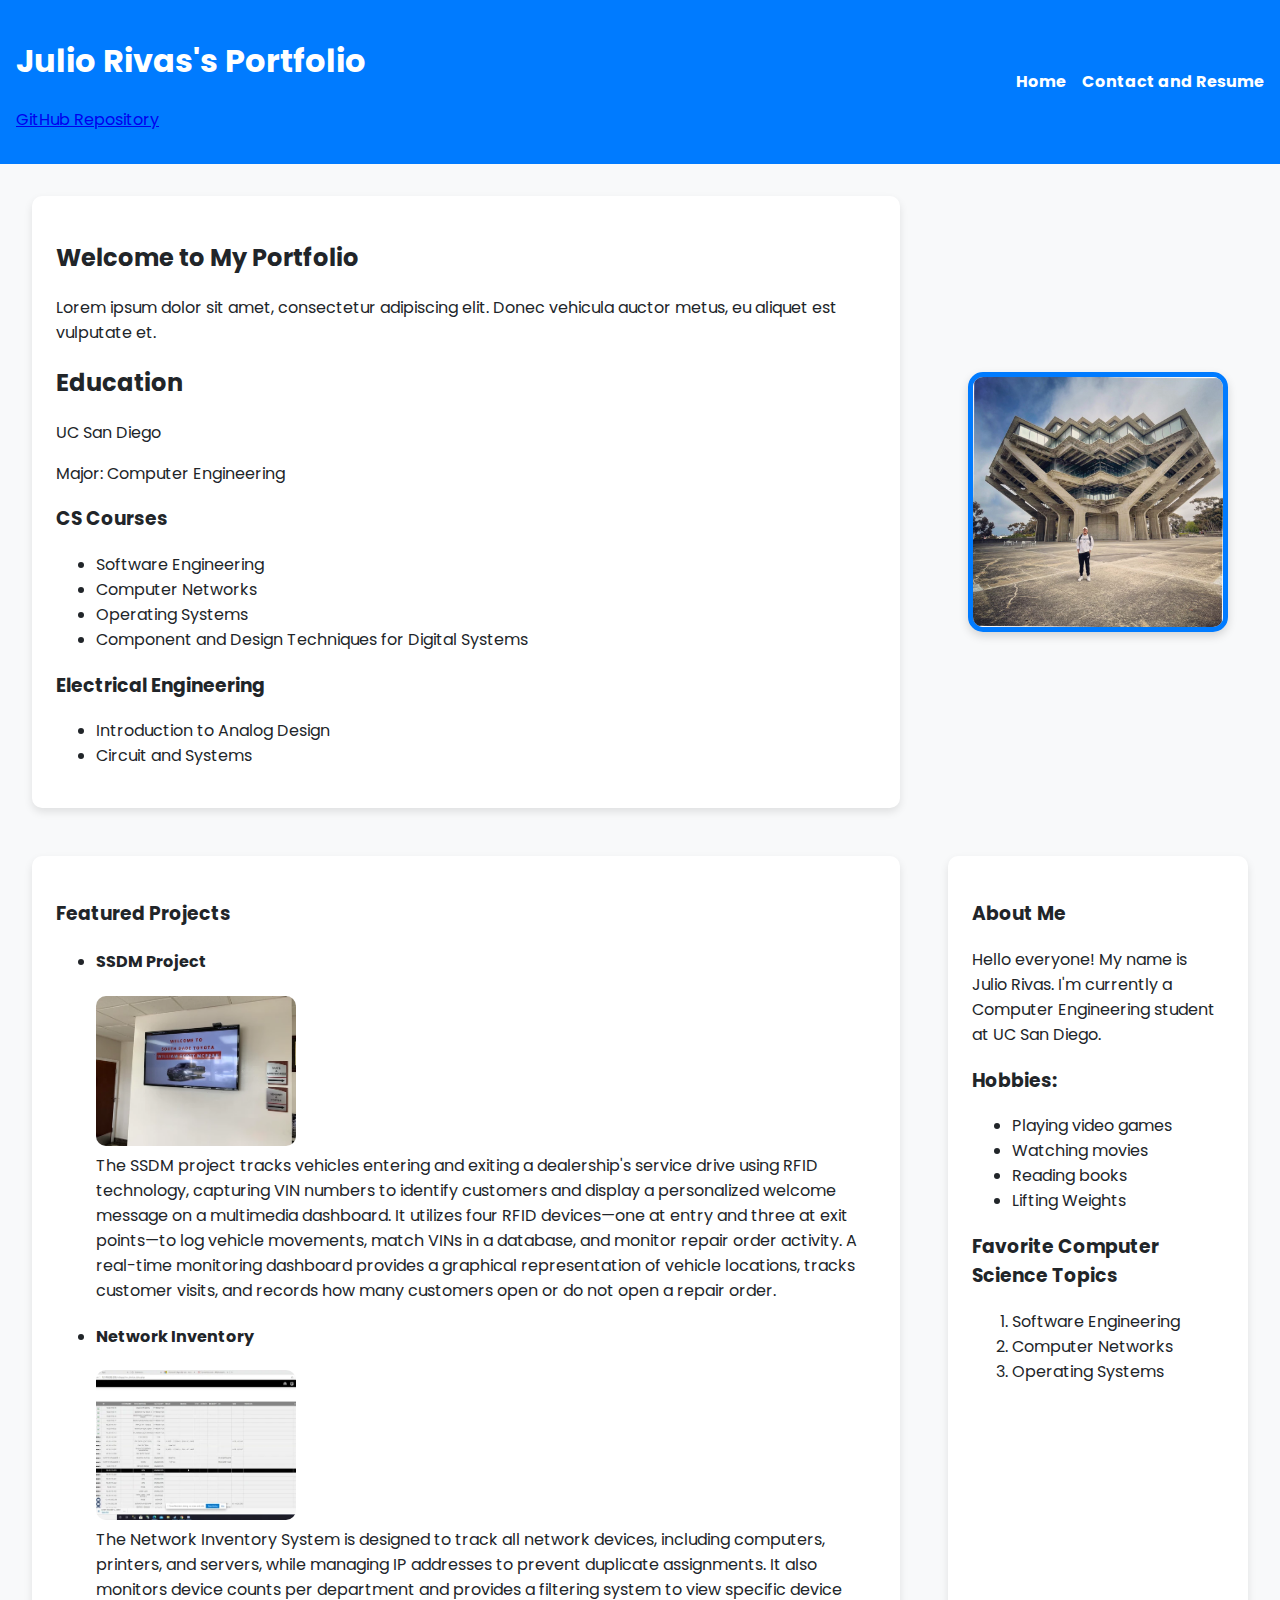
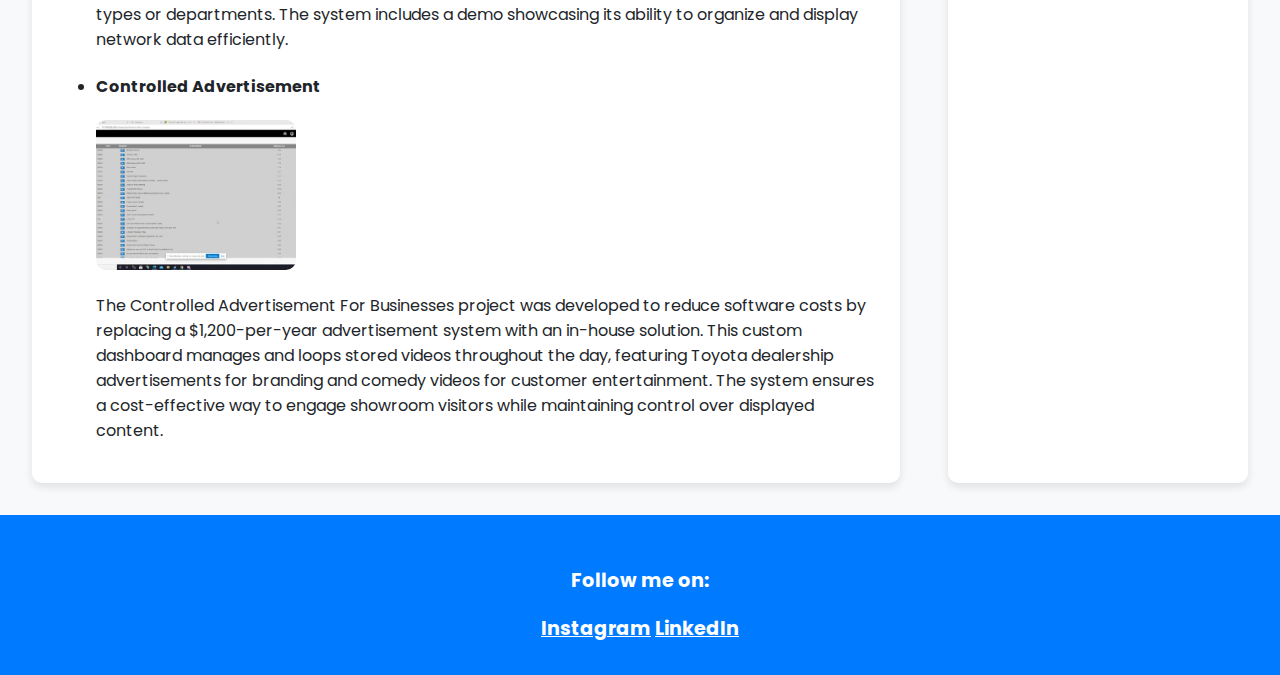
==== index.html @ c7944c4c "part 1 done" ====
<!DOCTYPE html>
<html lang="en">
<head>
    <meta charset="UTF-8">
    <meta name="viewport" content="width=device-width, initial-scale=1.0">
    <title>Home - Portfolio</title>
    
    <!-- Requirement: Link to External CSS -->
    <link rel="stylesheet" href="styles.css">
    
    <!-- Requirement: Custom Fonts with Fallback -->
    <link rel="preconnect" href="https://fonts.googleapis.com">
    <link rel="preconnect" href="https://fonts.gstatic.com" crossorigin>
    <link href="https://fonts.googleapis.com/css2?family=Poppins:wght@300;400;700&display=swap" rel="stylesheet">
    
    <!-- Requirement: Website and GitHub Repo Link (First Page) -->
    <meta name="author" content="Your Name">
</head>
<body>

    <!-- Requirement: Include Website & GitHub Link on First Page -->
    <header>
        <hgroup>
            <h1>Julio Rivas's Portfolio</h1>
            <p><a href="https://github.com/yourusername/yourrepo" target="_blank">GitHub Repository</a></p>
        </hgroup>

        <!-- Requirement: Navigation Menu (Semantically Structured) -->
        <nav>
            <ul class="nav-menu">
                <li><a href="index.html">Home</a></li>
                <li><a href="contact.html">Contact and Resume</a></li>
            </ul>
        </nav>
    </header>

    <main>
        <!-- Requirement: Structuring Content Properly -->
        <section class="intro">
            <h2>Welcome to My Portfolio</h2>
            <p>Lorem ipsum dolor sit amet, consectetur adipiscing elit. Donec vehicula auctor metus, eu aliquet est vulputate et.</p>
            <h2>Education</h2>
            <p>UC San Diego</p>
            <p>Major: Computer Engineering</p>
            <section>
                <h3>CS Courses</h3>
                <ul>
                    <li>Software Engineering</li>
                    <li>Computer Networks</li>
                    <li>Operating Systems</li>
                    <li>Component and Design Techniques for Digital Systems</li>
                </ul>
            </section>
            <section>
                <h3>Electrical Engineering</h3>
                <ul>
                    <li>Introduction to Analog Design</li>
                    <li>Circuit and Systems</li>
                </ul>
            </section>
        </section>
        
        <aside class="sidebar">
            <img src="profile.jpg" alt="Profile Picture">
        </aside>
        <!-- Requirement: Structuring Projects Section -->
        <section class="projects">
            <h3>Featured Projects</h3>
            <ul class="project-list">
                <li>
                    <h4>SSDM Project</h4>
                    <img src="adverproj.webp" alt="Project Thumbnail 1">
                    <br>The SSDM project tracks vehicles entering and exiting a dealership's service drive using RFID technology, capturing VIN numbers to identify customers and display a personalized welcome message on a multimedia dashboard. It utilizes four RFID devices—one at entry and three at exit points—to log vehicle movements, match VINs in a database, and monitor repair order activity. A real-time monitoring dashboard provides a graphical representation of vehicle locations, tracks customer visits, and records how many customers open or do not open a repair order.
                    <!-- Requirement: Cite Image Source -->
                </li>
                <li>
                    <h4>Network Inventory</h4>
                    <img src="networkinventory.webp" alt="Project Thumbnail 2">
                    <br>The Network Inventory System is designed to track all network devices, including computers, printers, and servers, while managing IP addresses to prevent duplicate assignments. It also monitors device counts per department and provides a filtering system to view specific device types or departments. The system includes a demo showcasing its ability to organize and display network data efficiently.
                </li>
                <li>
                    <h4>Controlled Advertisement</h4>
                    <img src="controlled.webp" alt="Project Thumbnail 3">
                    <p>The Controlled Advertisement For Businesses project was developed to reduce software costs by replacing a $1,200-per-year advertisement system with an in-house solution. This custom dashboard manages and loops stored videos throughout the day, featuring Toyota dealership advertisements for branding and comedy videos for customer entertainment. The system ensures a cost-effective way to engage showroom visitors while maintaining control over displayed content.</p>
                </li>
            </ul>
        </section>

        <section class="about">
            <h3>About Me</h3>
            Hello everyone! My name is Julio Rivas. I'm currently a Computer Engineering student at UC San Diego.
            <h3>Hobbies:</h3>
            <ul>
                <li>Playing video games</li>
                <li>Watching movies</li>
                <li>Reading books</li>
                <li>Lifting Weights</li>
            </ul>
            <h3>Favorite Computer Science Topics</h3>
            <ol>
                <li>Software Engineering</li>
                <li>Computer Networks</li>
                <li>Operating Systems</li>
        </section>
    </main>

    <footer>
        <p>Follow me on:</p>
        <a href="#">Instagram</a>
        <a href="#">LinkedIn</a>
    </footer>

</body>
</html>
---- styles.css ----
/* =========================================
   ✅ Requirement: CSS Variables (With Fallbacks)
   ========================================= */
   :root {
    --primary-color: #007bff;
    --secondary-color: #6c757d;
    --bg-color: #f8f9fa;
    --text-color: #212529;
    --accent-color: color-mix(in srgb, var(--primary-color) 70%, white);
    
    /* Fallbacks */
    --fallback-bg-color: #ffffff;
}

/* =========================================
   ✅ Requirement: Custom Fonts (With Fallbacks)
   ========================================= */
body {
    font-family: 'Poppins', Arial, sans-serif;
    background-color: var(--bg-color, --fallback-bg-color);
    color: var(--text-color);
    margin: 0;
    padding: 0;
}

/* =========================================
   ✅ Requirement: Layout Using CSS Grid & Flexbox (10 pts)
   ========================================= */
body {
    display: grid;
    grid-template-rows: auto 1fr auto;
    grid-template-columns: 1fr;
    min-height: 100dvh; /* ✅ Dynamic viewport units (1 pt) */
}

header {
    display: flex;
    justify-content: space-between;
    align-items: center;
    background: var(--primary-color);
    color: white;
    padding: 1rem;
}

.nav-menu {
    display: flex;
    gap: 1rem;
    list-style: none;
    padding: 0;
}

.nav-menu li a {
    text-decoration: none;
    color: white;
    font-weight: bold;
}

main {
    display: grid;
    grid-template-columns: 1fr 300px; /* "About Me" takes 1 part, "Projects" takes 2 parts */
    gap: 3rem;
    padding: 2rem;
    align-items: stretch;
}

/* About Me - Smaller Section */
.about {
    background: white;
    padding: 1.5rem;
    border-radius: 10px;
    box-shadow: 0 4px 8px rgba(0, 0, 0, 0.1);
}

/* Featured Projects - Bigger Section */
.projects {
    background: white;
    padding: 1.5rem;
    border-radius: 10px;
    box-shadow: 0 4px 8px rgba(0, 0, 0, 0.1);
}

.intro, .about, .projects {
    padding: 1.5rem;
    background: white;
    border-radius: 10px;
    box-shadow: 0 4px 8px rgba(0, 0, 0, 0.1);
}

/* =========================================
   ✅ Sidebar Profile Image Styling - Equal Dimensions & Border
   ========================================= */
.sidebar {
    display: flex;
    justify-content: center;
    align-items: center;
    padding: 1rem;
}

/* ✅ Profile Image - Perfect Square with Border */
.sidebar img {
    width: 250px; /* Ensures equal width */
    height: 250px; /* Ensures equal height */
    object-fit: cover; /* Keeps image proportionally cropped */
    border-radius: 15px; /* Soft rounded corners */
    border: 5px solid #007bff; /* Adds a blue border */
    box-shadow: 0 4px 10px rgba(0, 0, 0, 0.15); /* Soft shadow effect */
    transition: transform 0.3s ease-in-out; /* Smooth hover effect */
}

/* ✅ Hover Effect - Slight Scale */
.sidebar img:hover {
    transform: scale(1.05); /* Enlarges slightly on hover */
}


/* =========================================
   ✅ Requirement: CSS Animations, Transitions & Transforms (3 pts each)
   ========================================= */
.projects img {
    width: 100%;
    max-width: 200px;
    border-radius: 10px;
    transition: transform 0.3s ease-in-out; /* ✅ Transitions (3 pts) */
}

.projects img:hover {
    transform: scale(1.1) rotate(5deg); /* ✅ Transforms (3 pts) */
}

@keyframes fadeIn {
    from {
        opacity: 0;
        transform: translateY(10px);
    }
    to {
        opacity: 1;
        transform: translateY(0);
    }
}

.projects {
    animation: fadeIn 0.8s ease-in-out; /* ✅ Animations (3 pts) */
}

/* =========================================
   ✅ Requirement: Media Queries for Responsive Design (Part 3)
   ========================================= */
@media (max-width: 768px) {
    main {
        grid-template-columns: 1fr; /* Stack layout */
    }
    
    .nav-menu {
        flex-direction: column;
        align-items: center;
    }
}

/* =========================================
   ✅ Requirement: New CSS Selectors (Extra Credit)
   ========================================= */
.projects:has(img:hover) {
    background-color: var(--accent-color);
}

/* =========================================
   ✅ Contact Page Styling
   ========================================= */

/* Form Styling */
.contact-form {
    max-width: 70%;
    margin: auto;
    padding: 1.5rem;
    background: white;
    border-radius: 10px;
    box-shadow: 0 4px 8px rgba(0, 0, 0, 0.1);
}

fieldset {
    border: 2px solid var(--primary-color);
    padding: 1rem;
    border-radius: 5px;
}

legend {
    font-weight: bold;
}

label {
    display: block;
    margin-top: 1rem;
    font-weight: 600;
}

input, textarea {
    width: 100%;
    padding: 0.5rem;
    border: 1px solid var(--secondary-color);
    border-radius: 5px;
    font-size: 1rem;
}

button[type="submit"] {
    background: var(--primary-color);
    color: white;
    padding: 0.7rem 1.5rem;
    border: none;
    border-radius: 5px;
    cursor: pointer;
    margin-top: 1rem;
    transition: background 0.3s ease-in-out;
}

button[type="submit"]:hover {
    background: var(--accent-color);
}

/* ✅ Requirement: Dialog Box (CSS-Only) */
dialog {
    border: none;
    padding: 1rem;
    border-radius: 10px;
    box-shadow: 0 4px 8px rgba(0, 0, 0, 0.2);
    background: var(--bg-color);
    width: 300px;
    text-align: center;
}

/* Responsive Form Layout */
@media (max-width: 768px) {
    .contact-form {
        width: 90%;
    }
}

/* =========================================
   ✅ Contact Page Styling (Resume + Form Side by Side)
   ========================================= */

.contact-container {
    display: grid;
    grid-template-columns: 1fr 1fr;
    gap: 1rem;
    padding: 2rem;
}

/* Resume Section */
.resume-section {
    background: white;
    padding: 1.5rem;
    border-radius: 10px;
    box-shadow: 0 4px 8px rgba(0, 0, 0, 0.1);
}

.resume-section h2 {
    text-align: center;
}

/* Contact Form */
.contact-form {
    width: 100%;
    height: 80%;
    padding: 1.5rem;
    background: white;
    border-radius: 10px;
    box-shadow: 0 4px 8px rgba(0, 0, 0, 0.1);
}

/* Career Type Radio Buttons */
.career-type {
    display: flex;
    gap: 1rem;
    margin-top: 0.5rem;
}

/* Responsive Design */
@media (max-width: 768px) {
    .contact-container {
        grid-template-columns: 1fr; /* Stack layout for small screens */
    }

    .resume-section, .contact-form {
        width: 100%;
    }
}

/* =========================================
   ✅ Footer Styling - Thicker & Blue Color
   ========================================= */
footer {
    background-color: #007bff; /* Blue color */
    color: white;
    text-align: center;
    padding: 2rem 0; /* Increased padding to make it thicker */
    font-size: 1.2rem; /* Slightly larger font */
    font-weight: bold;
    position: relative;
    width: 100%;
}

/* Style links inside the footer */
footer a {
    color: white;
    text-decoration: underline;
}

footer a:hover {
    text-decoration: none;
}
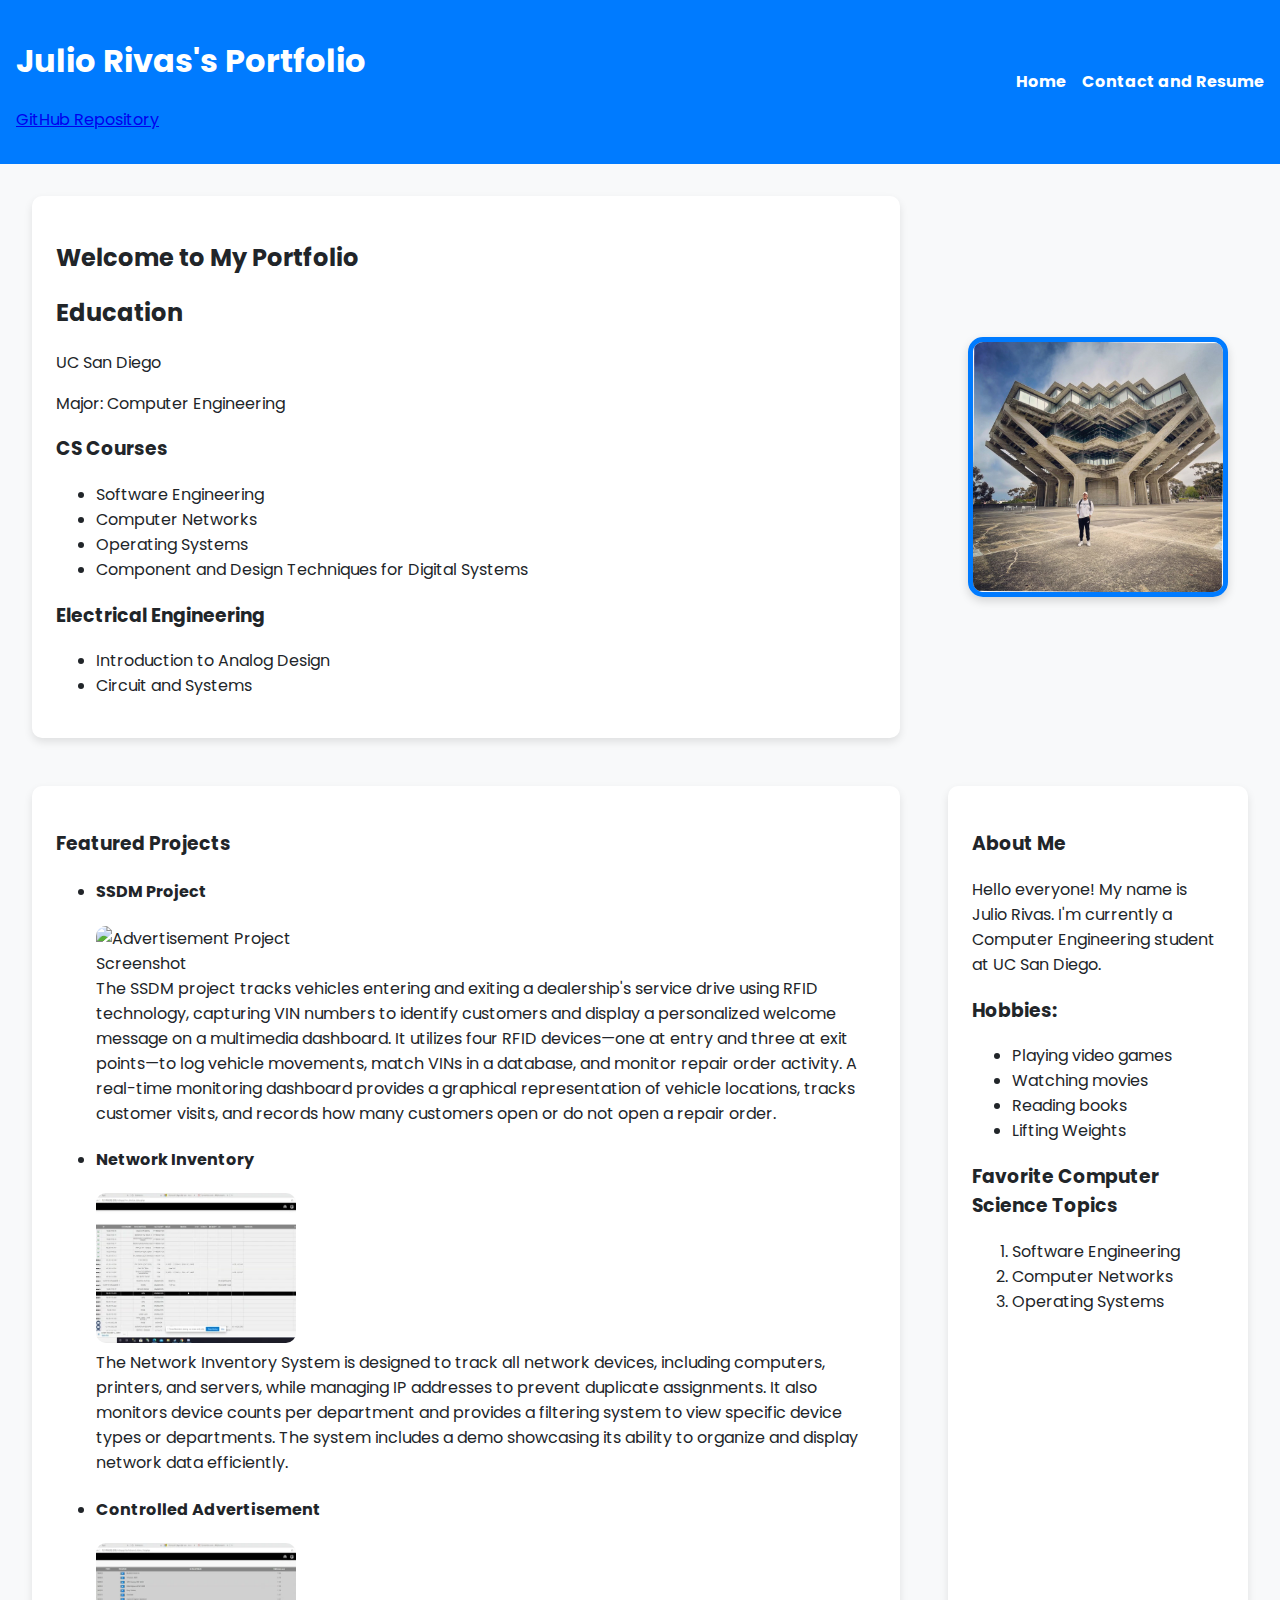
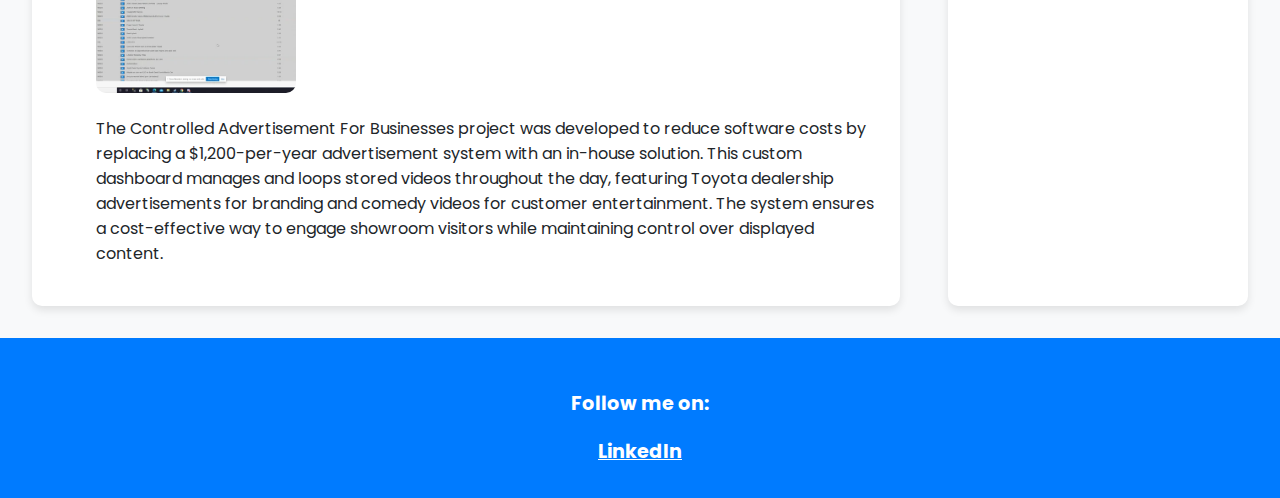
==== commit ec331c9b: "done" ====
--- a/index.html
+++ b/index.html
@@ -22,7 +22,7 @@
     <header>
         <hgroup>
             <h1>Julio Rivas's Portfolio</h1>
-            <p><a href="https://github.com/yourusername/yourrepo" target="_blank">GitHub Repository</a></p>
+            <p><a href="https://github.com/jrivas112" target="_blank">GitHub Repository</a></p>
         </hgroup>
 
         <!-- Requirement: Navigation Menu (Semantically Structured) -->
@@ -38,7 +38,6 @@
         <!-- Requirement: Structuring Content Properly -->
         <section class="intro">
             <h2>Welcome to My Portfolio</h2>
-            <p>Lorem ipsum dolor sit amet, consectetur adipiscing elit. Donec vehicula auctor metus, eu aliquet est vulputate et.</p>
             <h2>Education</h2>
             <p>UC San Diego</p>
             <p>Major: Computer Engineering</p>
@@ -69,18 +68,18 @@
             <ul class="project-list">
                 <li>
                     <h4>SSDM Project</h4>
-                    <img src="adverproj.webp" alt="Project Thumbnail 1">
+                    <img src="assets/dverproj.webp" alt="Advertisement Project Screenshot">
                     <br>The SSDM project tracks vehicles entering and exiting a dealership's service drive using RFID technology, capturing VIN numbers to identify customers and display a personalized welcome message on a multimedia dashboard. It utilizes four RFID devices—one at entry and three at exit points—to log vehicle movements, match VINs in a database, and monitor repair order activity. A real-time monitoring dashboard provides a graphical representation of vehicle locations, tracks customer visits, and records how many customers open or do not open a repair order.
                     <!-- Requirement: Cite Image Source -->
                 </li>
                 <li>
                     <h4>Network Inventory</h4>
-                    <img src="networkinventory.webp" alt="Project Thumbnail 2">
+                    <img src="assets/networkinventory.webp" alt="Network Inventory Project Screenshot">
                     <br>The Network Inventory System is designed to track all network devices, including computers, printers, and servers, while managing IP addresses to prevent duplicate assignments. It also monitors device counts per department and provides a filtering system to view specific device types or departments. The system includes a demo showcasing its ability to organize and display network data efficiently.
                 </li>
                 <li>
                     <h4>Controlled Advertisement</h4>
-                    <img src="controlled.webp" alt="Project Thumbnail 3">
+                    <img src="assets/controlled.webp" alt="Controlled Advertisement Project Screenshot">
                     <p>The Controlled Advertisement For Businesses project was developed to reduce software costs by replacing a $1,200-per-year advertisement system with an in-house solution. This custom dashboard manages and loops stored videos throughout the day, featuring Toyota dealership advertisements for branding and comedy videos for customer entertainment. The system ensures a cost-effective way to engage showroom visitors while maintaining control over displayed content.</p>
                 </li>
             </ul>
@@ -106,8 +105,7 @@
 
     <footer>
         <p>Follow me on:</p>
-        <a href="#">Instagram</a>
-        <a href="#">LinkedIn</a>
+        <a href="www.linkedin.com/in/juliomidence">LinkedIn</a>
     </footer>
 
 </body>
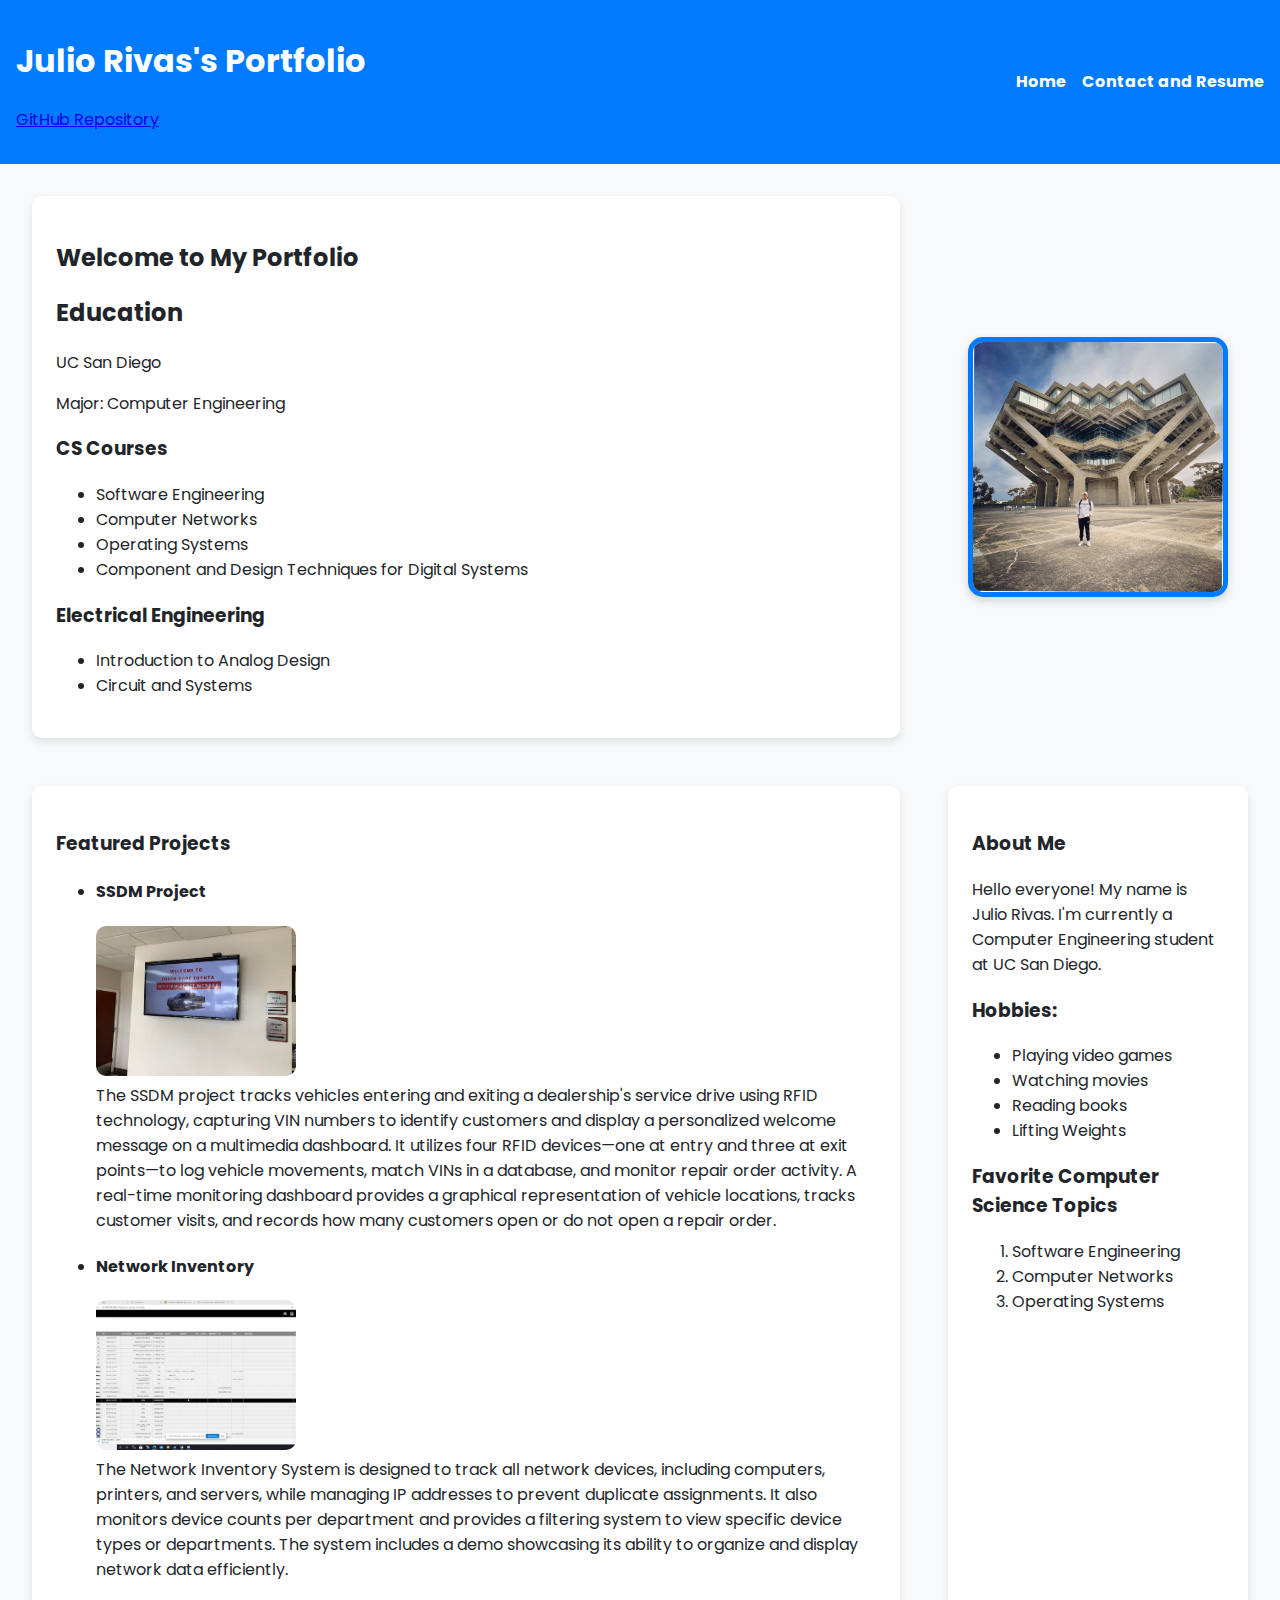
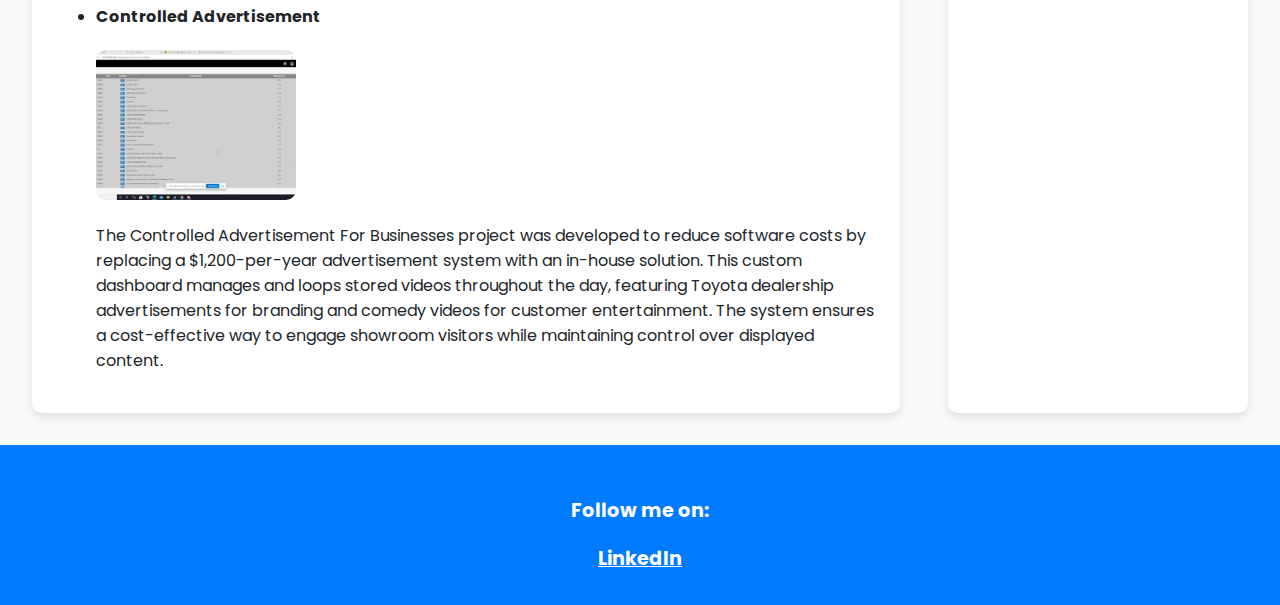
==== commit 2292323f: "Done" ====
--- a/index.html
+++ b/index.html
@@ -68,7 +68,7 @@
             <ul class="project-list">
                 <li>
                     <h4>SSDM Project</h4>
-                    <img src="assets/dverproj.webp" alt="Advertisement Project Screenshot">
+                    <img src="assets/adverproj.webp" alt="Advertisement Project Screenshot">
                     <br>The SSDM project tracks vehicles entering and exiting a dealership's service drive using RFID technology, capturing VIN numbers to identify customers and display a personalized welcome message on a multimedia dashboard. It utilizes four RFID devices—one at entry and three at exit points—to log vehicle movements, match VINs in a database, and monitor repair order activity. A real-time monitoring dashboard provides a graphical representation of vehicle locations, tracks customer visits, and records how many customers open or do not open a repair order.
                     <!-- Requirement: Cite Image Source -->
                 </li>
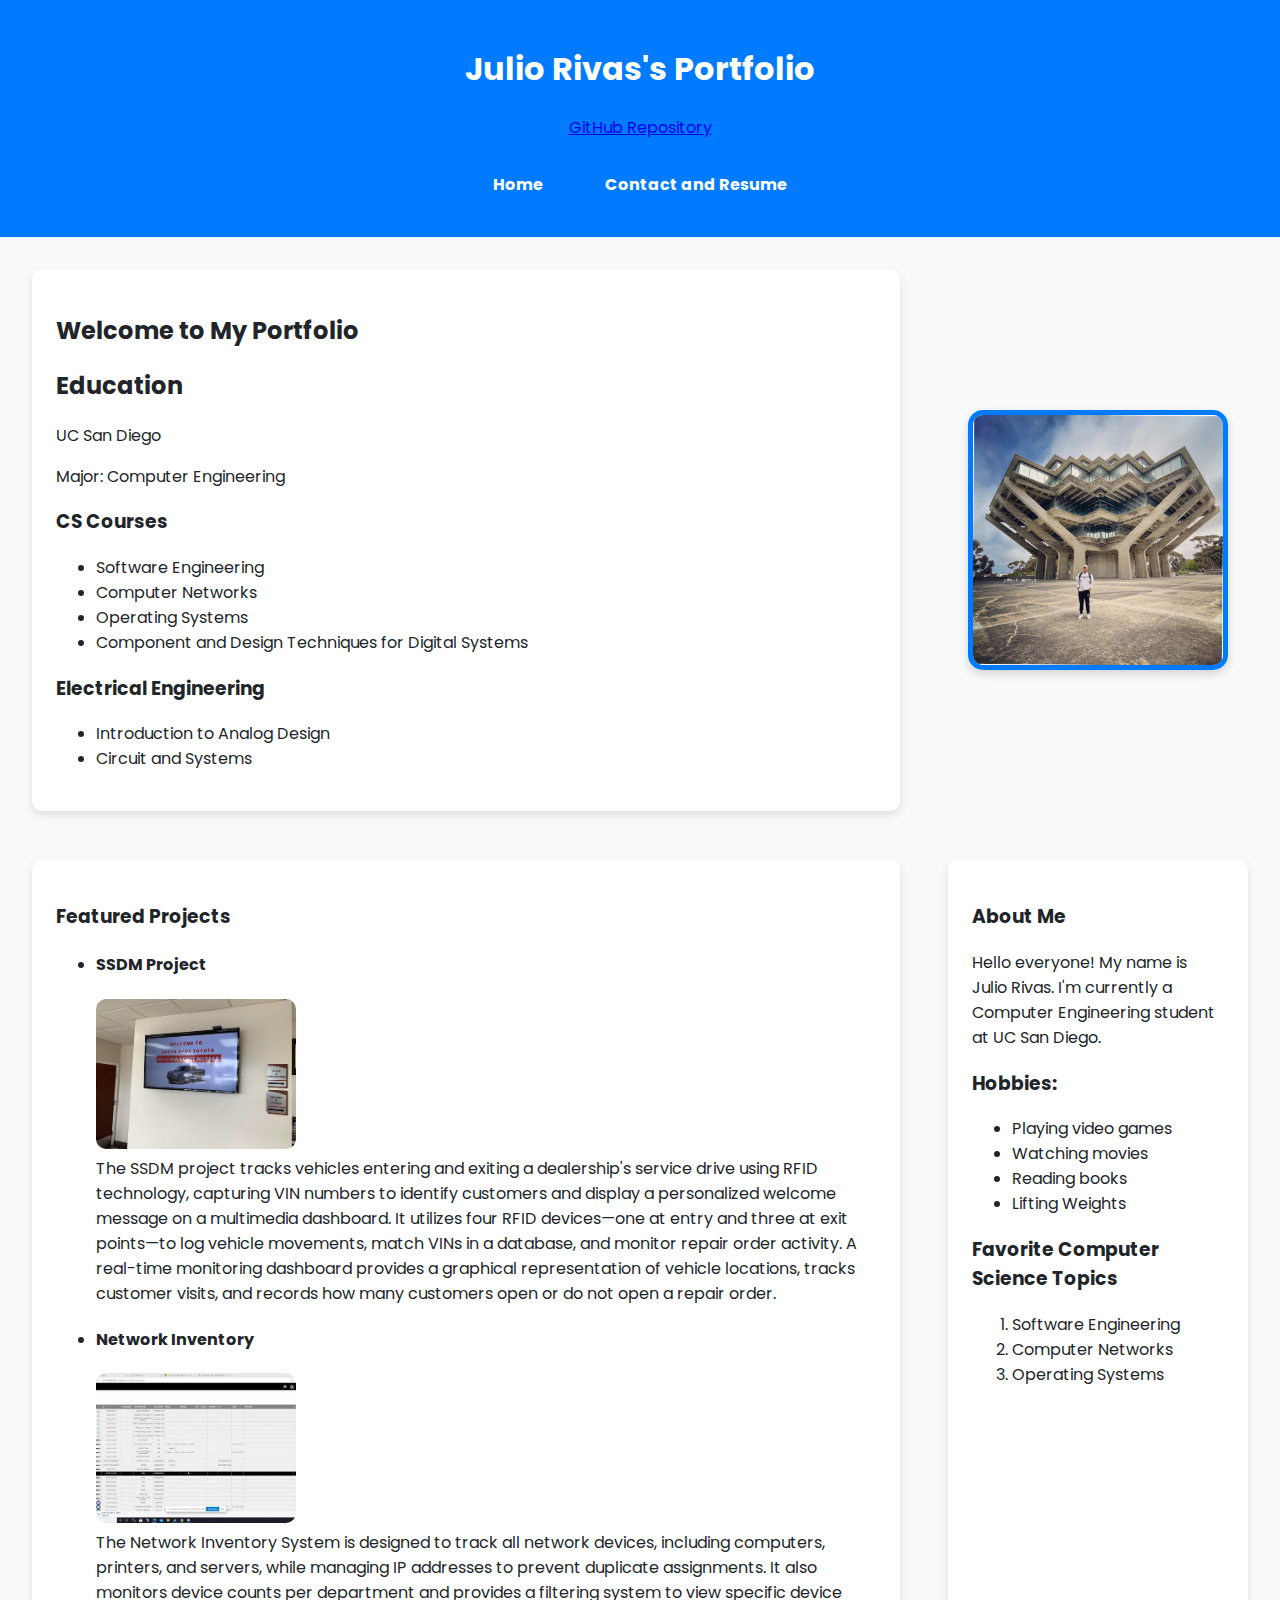
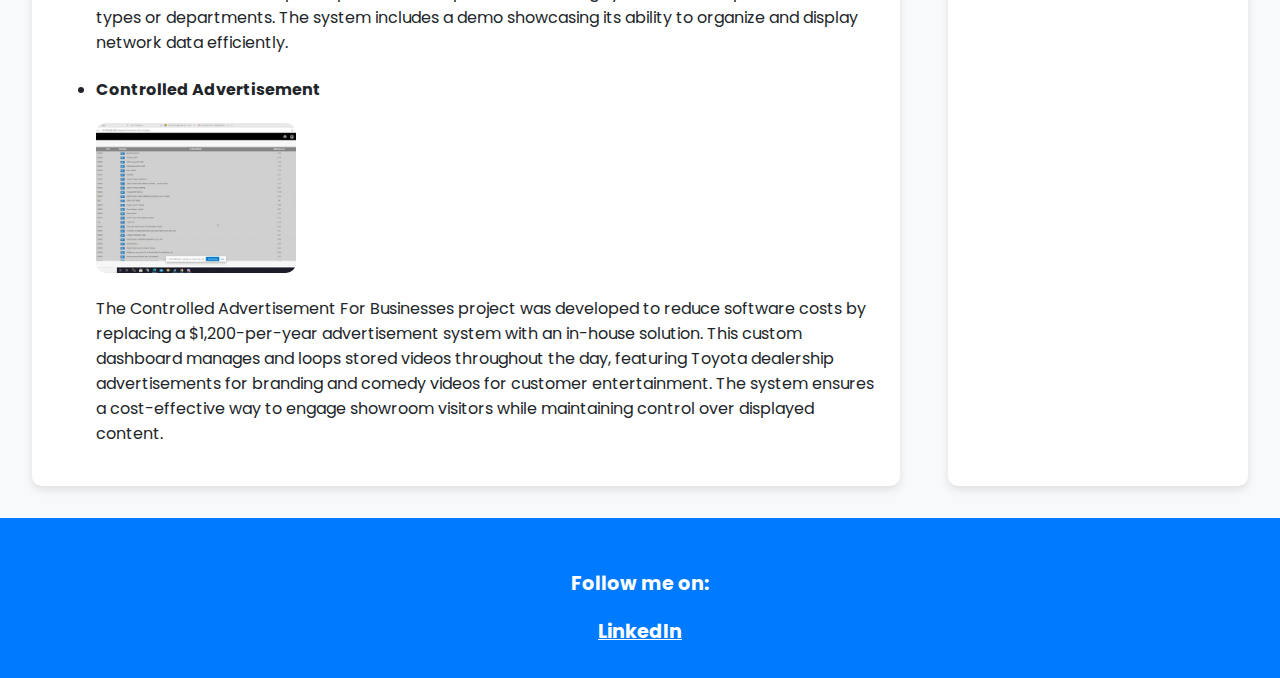
==== commit 2412598a: "Done" ====
--- a/index.html
+++ b/index.html
@@ -5,27 +5,22 @@
     <meta name="viewport" content="width=device-width, initial-scale=1.0">
     <title>Home - Portfolio</title>
     
-    <!-- Requirement: Link to External CSS -->
     <link rel="stylesheet" href="styles.css">
     
-    <!-- Requirement: Custom Fonts with Fallback -->
     <link rel="preconnect" href="https://fonts.googleapis.com">
     <link rel="preconnect" href="https://fonts.gstatic.com" crossorigin>
     <link href="https://fonts.googleapis.com/css2?family=Poppins:wght@300;400;700&display=swap" rel="stylesheet">
     
-    <!-- Requirement: Website and GitHub Repo Link (First Page) -->
     <meta name="author" content="Your Name">
 </head>
 <body>
 
-    <!-- Requirement: Include Website & GitHub Link on First Page -->
     <header>
         <hgroup>
             <h1>Julio Rivas's Portfolio</h1>
             <p><a href="https://github.com/jrivas112" target="_blank">GitHub Repository</a></p>
         </hgroup>
 
-        <!-- Requirement: Navigation Menu (Semantically Structured) -->
         <nav>
             <ul class="nav-menu">
                 <li><a href="index.html">Home</a></li>
@@ -35,7 +30,6 @@
     </header>
 
     <main>
-        <!-- Requirement: Structuring Content Properly -->
         <section class="intro">
             <h2>Welcome to My Portfolio</h2>
             <h2>Education</h2>
@@ -60,9 +54,8 @@
         </section>
         
         <aside class="sidebar">
-            <img src="profile.jpg" alt="Profile Picture">
+            <img src="assets/profile.jpg" alt="Profile Picture">
         </aside>
-        <!-- Requirement: Structuring Projects Section -->
         <section class="projects">
             <h3>Featured Projects</h3>
             <ul class="project-list">
@@ -70,7 +63,6 @@
                     <h4>SSDM Project</h4>
                     <img src="assets/adverproj.webp" alt="Advertisement Project Screenshot">
                     <br>The SSDM project tracks vehicles entering and exiting a dealership's service drive using RFID technology, capturing VIN numbers to identify customers and display a personalized welcome message on a multimedia dashboard. It utilizes four RFID devices—one at entry and three at exit points—to log vehicle movements, match VINs in a database, and monitor repair order activity. A real-time monitoring dashboard provides a graphical representation of vehicle locations, tracks customer visits, and records how many customers open or do not open a repair order.
-                    <!-- Requirement: Cite Image Source -->
                 </li>
                 <li>
                     <h4>Network Inventory</h4>
--- a/styles.css
+++ b/styles.css
@@ -1,20 +1,12 @@
-/* =========================================
-   ✅ Requirement: CSS Variables (With Fallbacks)
-   ========================================= */
-   :root {
+:root {
     --primary-color: #007bff;
     --secondary-color: #6c757d;
     --bg-color: #f8f9fa;
     --text-color: #212529;
     --accent-color: color-mix(in srgb, var(--primary-color) 70%, white);
-    
-    /* Fallbacks */
     --fallback-bg-color: #ffffff;
 }
 
-/* =========================================
-   ✅ Requirement: Custom Fonts (With Fallbacks)
-   ========================================= */
 body {
     font-family: 'Poppins', Arial, sans-serif;
     background-color: var(--bg-color, --fallback-bg-color);
@@ -23,14 +15,11 @@
     padding: 0;
 }
 
-/* =========================================
-   ✅ Requirement: Layout Using CSS Grid & Flexbox (10 pts)
-   ========================================= */
 body {
     display: grid;
     grid-template-rows: auto 1fr auto;
     grid-template-columns: 1fr;
-    min-height: 100dvh; /* ✅ Dynamic viewport units (1 pt) */
+    min-height: 100dvh;
 }
 
 header {
@@ -42,28 +31,69 @@
     padding: 1rem;
 }
 
+header {
+    display: flex;
+    flex-direction: column;
+    align-items: center;
+    text-align: center;
+    padding: 1.5rem;
+}
+
 .nav-menu {
     display: flex;
-    gap: 1rem;
+    flex-direction: row;
+    gap: 1.5rem;
     list-style: none;
     padding: 0;
-}
-
-.nav-menu li a {
+    margin-top: 1rem;
+}
+
+.nav-menu li {
+    display: inline-block;
+}
+
+.nav-menu a {
     text-decoration: none;
-    color: white;
     font-weight: bold;
+    color: white;
+    background-color: #007bff;
+    padding: 0.7rem 1.2rem;
+    border-radius: 8px;
+    transition: background 0.3s ease-in-out;
+}
+
+.nav-menu a:hover {
+    background-color: #0056b3;
+}
+
+@media (max-width: 768px) {
+    .nav-menu {
+        flex-direction: column;
+        align-items: center;
+        width: 100%;
+        gap: 0.8rem;
+    }
+
+    .nav-menu li {
+        width: 100%;
+        text-align: center;
+    }
+
+    .nav-menu a {
+        display: block;
+        width: 80%;
+        text-align: center;
+    }
 }
 
 main {
     display: grid;
-    grid-template-columns: 1fr 300px; /* "About Me" takes 1 part, "Projects" takes 2 parts */
+    grid-template-columns: 1fr 300px;
     gap: 3rem;
     padding: 2rem;
     align-items: stretch;
 }
 
-/* About Me - Smaller Section */
 .about {
     background: white;
     padding: 1.5rem;
@@ -71,7 +101,6 @@
     box-shadow: 0 4px 8px rgba(0, 0, 0, 0.1);
 }
 
-/* Featured Projects - Bigger Section */
 .projects {
     background: white;
     padding: 1.5rem;
@@ -86,9 +115,6 @@
     box-shadow: 0 4px 8px rgba(0, 0, 0, 0.1);
 }
 
-/* =========================================
-   ✅ Sidebar Profile Image Styling - Equal Dimensions & Border
-   ========================================= */
 .sidebar {
     display: flex;
     justify-content: center;
@@ -96,35 +122,29 @@
     padding: 1rem;
 }
 
-/* ✅ Profile Image - Perfect Square with Border */
 .sidebar img {
-    width: 250px; /* Ensures equal width */
-    height: 250px; /* Ensures equal height */
-    object-fit: cover; /* Keeps image proportionally cropped */
-    border-radius: 15px; /* Soft rounded corners */
-    border: 5px solid #007bff; /* Adds a blue border */
-    box-shadow: 0 4px 10px rgba(0, 0, 0, 0.15); /* Soft shadow effect */
-    transition: transform 0.3s ease-in-out; /* Smooth hover effect */
-}
-
-/* ✅ Hover Effect - Slight Scale */
+    width: 250px;
+    height: 250px;
+    object-fit: cover;
+    border-radius: 15px;
+    border: 5px solid #007bff;
+    box-shadow: 0 4px 10px rgba(0, 0, 0, 0.15);
+    transition: transform 0.3s ease-in-out;
+}
+
 .sidebar img:hover {
-    transform: scale(1.05); /* Enlarges slightly on hover */
-}
-
-
-/* =========================================
-   ✅ Requirement: CSS Animations, Transitions & Transforms (3 pts each)
-   ========================================= */
+    transform: scale(1.05);
+}
+
 .projects img {
     width: 100%;
     max-width: 200px;
     border-radius: 10px;
-    transition: transform 0.3s ease-in-out; /* ✅ Transitions (3 pts) */
+    transition: transform 0.3s ease-in-out;
 }
 
 .projects img:hover {
-    transform: scale(1.1) rotate(5deg); /* ✅ Transforms (3 pts) */
+    transform: scale(1.1) rotate(5deg);
 }
 
 @keyframes fadeIn {
@@ -139,15 +159,12 @@
 }
 
 .projects {
-    animation: fadeIn 0.8s ease-in-out; /* ✅ Animations (3 pts) */
-}
-
-/* =========================================
-   ✅ Requirement: Media Queries for Responsive Design (Part 3)
-   ========================================= */
+    animation: fadeIn 0.8s ease-in-out;
+}
+
 @media (max-width: 768px) {
     main {
-        grid-template-columns: 1fr; /* Stack layout */
+        grid-template-columns: 1fr;
     }
     
     .nav-menu {
@@ -156,20 +173,13 @@
     }
 }
 
-/* =========================================
-   ✅ Requirement: New CSS Selectors (Extra Credit)
-   ========================================= */
 .projects:has(img:hover) {
     background-color: var(--accent-color);
 }
 
-/* =========================================
-   ✅ Contact Page Styling
-   ========================================= */
-
-/* Form Styling */
 .contact-form {
     max-width: 70%;
+    height: 100%;
     margin: auto;
     padding: 1.5rem;
     background: white;
@@ -178,8 +188,8 @@
 }
 
 fieldset {
+    height: inherit;
     border: 2px solid var(--primary-color);
-    padding: 1rem;
     border-radius: 5px;
 }
 
@@ -216,7 +226,6 @@
     background: var(--accent-color);
 }
 
-/* ✅ Requirement: Dialog Box (CSS-Only) */
 dialog {
     border: none;
     padding: 1rem;
@@ -227,16 +236,11 @@
     text-align: center;
 }
 
-/* Responsive Form Layout */
 @media (max-width: 768px) {
     .contact-form {
         width: 90%;
     }
 }
-
-/* =========================================
-   ✅ Contact Page Styling (Resume + Form Side by Side)
-   ========================================= */
 
 .contact-container {
     display: grid;
@@ -245,7 +249,6 @@
     padding: 2rem;
 }
 
-/* Resume Section */
 .resume-section {
     background: white;
     padding: 1.5rem;
@@ -257,7 +260,6 @@
     text-align: center;
 }
 
-/* Contact Form */
 .contact-form {
     width: 100%;
     height: 80%;
@@ -267,39 +269,35 @@
     box-shadow: 0 4px 8px rgba(0, 0, 0, 0.1);
 }
 
-/* Career Type Radio Buttons */
 .career-type {
     display: flex;
     gap: 1rem;
     margin-top: 0.5rem;
 }
 
-/* Responsive Design */
 @media (max-width: 768px) {
     .contact-container {
-        grid-template-columns: 1fr; /* Stack layout for small screens */
+        grid-template-columns: 1fr;
+        
     }
 
     .resume-section, .contact-form {
         width: 100%;
-    }
-}
-
-/* =========================================
-   ✅ Footer Styling - Thicker & Blue Color
-   ========================================= */
+        height: 80%;
+    }
+}
+
 footer {
-    background-color: #007bff; /* Blue color */
+    background-color: #007bff;
     color: white;
     text-align: center;
-    padding: 2rem 0; /* Increased padding to make it thicker */
-    font-size: 1.2rem; /* Slightly larger font */
+    padding: 2rem 0;
+    font-size: 1.2rem;
     font-weight: bold;
     position: relative;
     width: 100%;
 }
 
-/* Style links inside the footer */
 footer a {
     color: white;
     text-decoration: underline;
